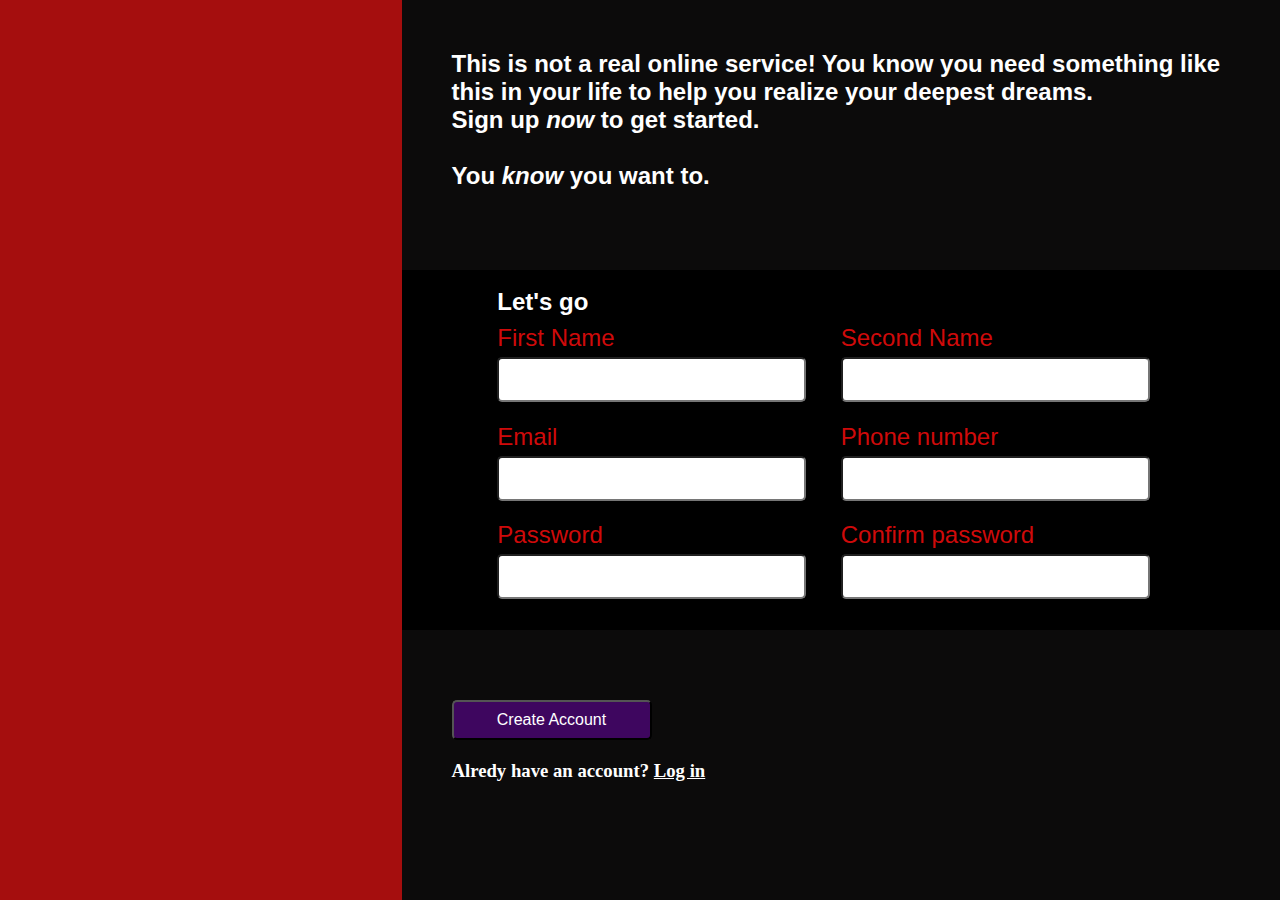
==== project form try 2/index.html @ 91f2e7c5 "new files add" ====
<!DOCTYPE html>
<html lang="en">
<head>
    <meta charset="UTF-8">
    <meta http-equiv="X-UA-Compatible" content="IE=edge">
    <meta name="viewport" content="width=device-width, initial-scale=1.0">
    <title>Sign up form</title>
    <link rel="stylesheet" href="styles.css">
</head>
<body>
    <div class="main">
        <div class="left"></div>
        <div class="right">
            <div class="section1">
                <p>This is not a real online service! You know you need something like this in your life to help you realize your deepest dreams.<br>
                Sign up <em>now</em> to get started.
                <br>
                <br>
                You <em>know</em> you want to.
                </p>
            </div>
            <div class="section2 form-section">
                <form action="post" id="signup-form">

                    <div class="title-wrap">
                        <h2>Let's go</h2>
                    </div>

                        <div class="first-name input-wrapper">
                            <label for="first-name">First Name</label>
                            <input class="input" type="text" id="first-name" name="first-name" required>
                        </div>

                        <div class="second-name input-wrapper">
                            <label for="second-name">Second Name</label>
                            <input class="input" type="text" id="second-name" name="second-name" required>
                        </div>

                        <div class="email input-wrapper">
                            <label for="email">Email</label>
                            <input class="input" type="email" id="first-name" name="email" required>
                        </div>

                        <div class="phone-number input-wrapper">
                            <label for="phone-number">Phone number</label>
                            <input class="input" type="number" id="second-name" name="phone-number" required>
                        </div>

                        <div class="password input-wrapper">
                            <label for="first-name">Password</label>
                            <input class="input" type="text" id="password" name="password" required>
                        </div>

                        <div class="confirm-password input-wrapper">
                            <label for="second-name">Confirm password</label>
                            <input class="input" type="password" id="password" name="passwrod" required>
                        </div>

            </div>
            <div class="section3">
                <button type="submit">Create Account</button>
            </form>
            <h3>Alredy have an account? <a href="/"> Log in</a> </h3>
                
            </div>
        </div>
    </div>
    
</body>
</html>
---- project form try 2/styles.css ----
/* declaring variables */
:root{
    --main-color: #a50e0e;
    --second-color: #0c0b0b;
    --second-color-b: #000000;
    --third-color: #700B97;
    --fourth-color: #8E05C2;

    --font-color1: white;
    --font-color2: #3E065F;
    --font-color3: #CF0A0A;
    --font-color4: #918d8d;
}

*{
    box-sizing: border-box;
    margin: 0;
    padding: 0;
    color: var(--font-color1);
}

.main{
    width: 100%;
    min-height: 100vh;
    background-color: var(--main-color);
    display: flex;
}

.left{
    background-image: url(https://images.unsplash.com/photo-1476842634003-7dcca8f832de?ixlib=rb-4.0.3&ixid=MnwxMjA3fDB8MHxwaG90by1wYWdlfHx8fGVufDB8fHx8&auto=format&fit=crop&w=1470&q=80);
    height: 100vh;
    width: 65vh;
}

.right{
    width: 100%;
    height: 100vh;
    display: flex;
    flex-direction: column;
}

.section1{
    padding: 50px;
}

.section1 p{
    font-size: 1.5rem;
    font-weight: bold;
    font-family: 'Lucida Sans', 'Lucida Sans Regular', 'Lucida Grande', 'Lucida Sans Unicode', Geneva, Verdana, sans-serif;

}

.section1,.section3{
    width: 100%;
    height: 30%;
    background-color: var(--second-color);
}

.section2{
    width: 100%;
    height: 20%;
    flex: 1;
    background-color: var(--second-color-b);
}

form{
    width: 100%;
    height: 100%;
    display: flex;
    justify-content: center;
    flex-wrap: wrap;
    padding: 10px;
    font-family: 'Franklin Gothic Medium', 'Arial Narrow', Arial, sans-serif;
}

.input-wrapper{
    width: 40%;
    display: flex;
    flex-direction: column;
}

.input-wrapper label{
    align-self: flex-start;
    font-size: 1.5rem;
    color: var(--font-color3);
}

.input{
    width: 90%;
    height: 45px;
    padding: 5px;
    border-radius: 5px;
    color: var(--font-color2);
    font-size: 20px;
    margin: 5px 0;
}

.title-wrap{
    width: 80%;
    display: flex;
    align-items: center;
    margin: 0 auto;
}

.error{
    border: 3px solid red
}

.not-error{
    border: 3px solid green;
}

.section3{
    padding: 50px;
}

.section3 button{
    width: 200px;
    height: 40px;
    border-radius: 5px;
    background-color: var(--font-color2);
    font-size: 1rem;
    color: var(--font-color1);
    margin: 20px 0;
}

.section3 button:hover{
    background-color: var(--fourth-color);
    box-shadow: 0px 0px 0px 2px var(--font-color4);
}


.section3 button:active{
    background-color: #3E065F;
    transform: translateY(1px);

}
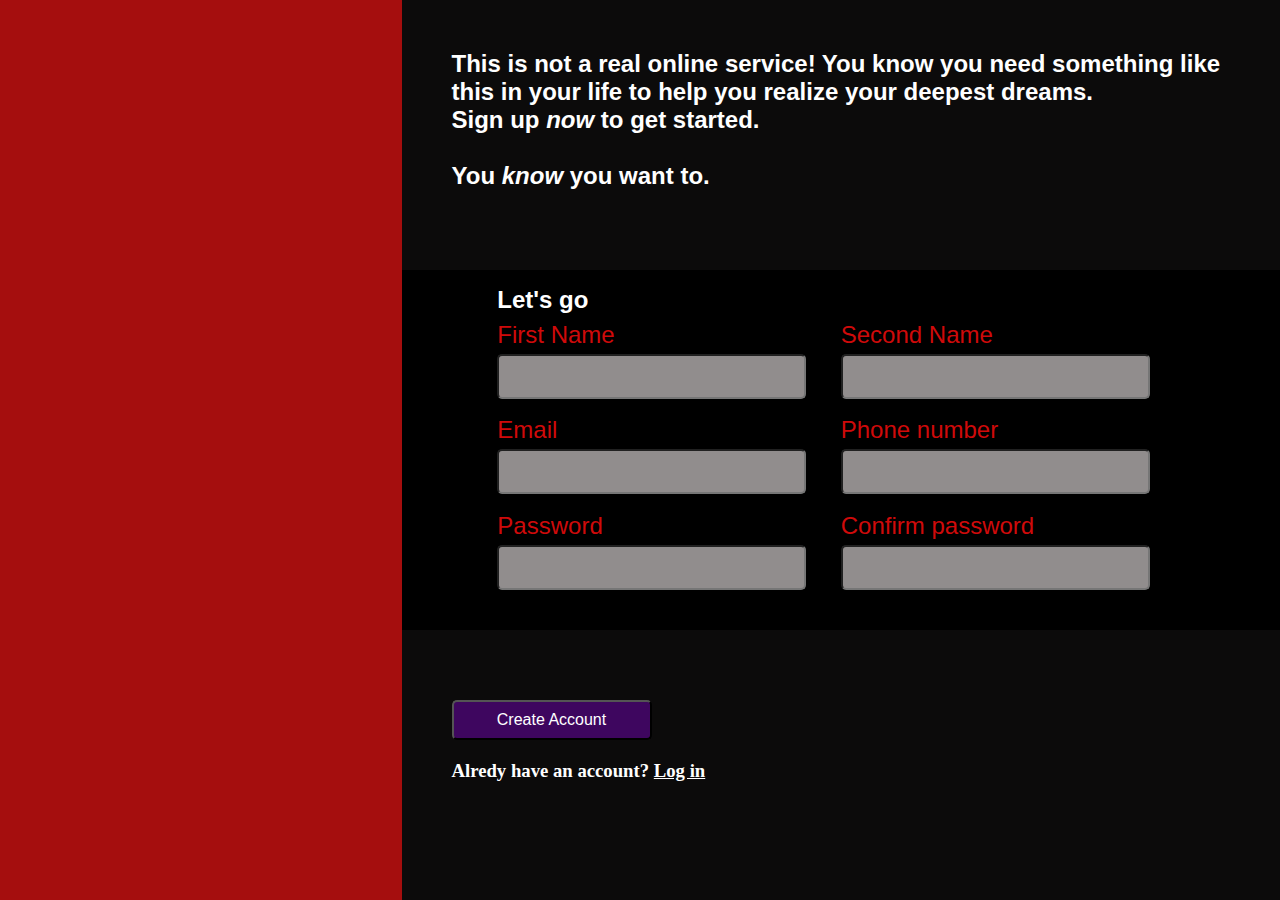
==== commit b2ceca4a: "js add" ====
--- a/project form try 2/index.html
+++ b/project form try 2/index.html
@@ -20,7 +20,7 @@
                 </p>
             </div>
             <div class="section2 form-section">
-                <form action="post" id="signup-form">
+                <form action="" id="signup-form">
 
                     <div class="title-wrap">
                         <h2>Let's go</h2>
@@ -38,33 +38,37 @@
 
                         <div class="email input-wrapper">
                             <label for="email">Email</label>
-                            <input class="input" type="email" id="first-name" name="email" required>
+                            <input class="input" type="email" id="email" name="email" required>
                         </div>
 
                         <div class="phone-number input-wrapper">
                             <label for="phone-number">Phone number</label>
-                            <input class="input" type="number" id="second-name" name="phone-number" required>
+                            <input class="input" type="number" id="phone-number" name="phone-number" required>
                         </div>
 
                         <div class="password input-wrapper">
-                            <label for="first-name">Password</label>
-                            <input class="input" type="text" id="password" name="password" required>
+                            <label for="password">Password</label>
+                            <input id="password" class="input" type="password" id="password" name="password" required>
                         </div>
 
                         <div class="confirm-password input-wrapper">
                             <label for="second-name">Confirm password</label>
-                            <input class="input" type="password" id="password" name="passwrod" required>
+                            <input class="input" type="password" id="c-password" name="passwrod" required>
+                        </div>
+
+                        <div class="match-do-not-match">
+                            <p id="error"></p>
                         </div>
 
             </div>
             <div class="section3">
                 <button type="submit">Create Account</button>
             </form>
-            <h3>Alredy have an account? <a href="/"> Log in</a> </h3>
+            <h3>Alredy have an account? <a href="/"> Log in</a></h3>
                 
             </div>
         </div>
     </div>
-    
+    <script src="js.js"></script>
 </body>
 </html>--- a/project form try 2/styles.css
+++ b/project form try 2/styles.css
@@ -93,6 +93,7 @@
     color: var(--font-color2);
     font-size: 20px;
     margin: 5px 0;
+    background-color: var(--font-color4);
 }
 
 .title-wrap{
@@ -104,6 +105,7 @@
 
 .error{
     border: 3px solid red
+    
 }
 
 .not-error{
@@ -134,4 +136,9 @@
     background-color: #3E065F;
     transform: translateY(1px);
 
+}
+
+.match-do-not-match{
+    width: 100%;
+    text-align: center;
 }